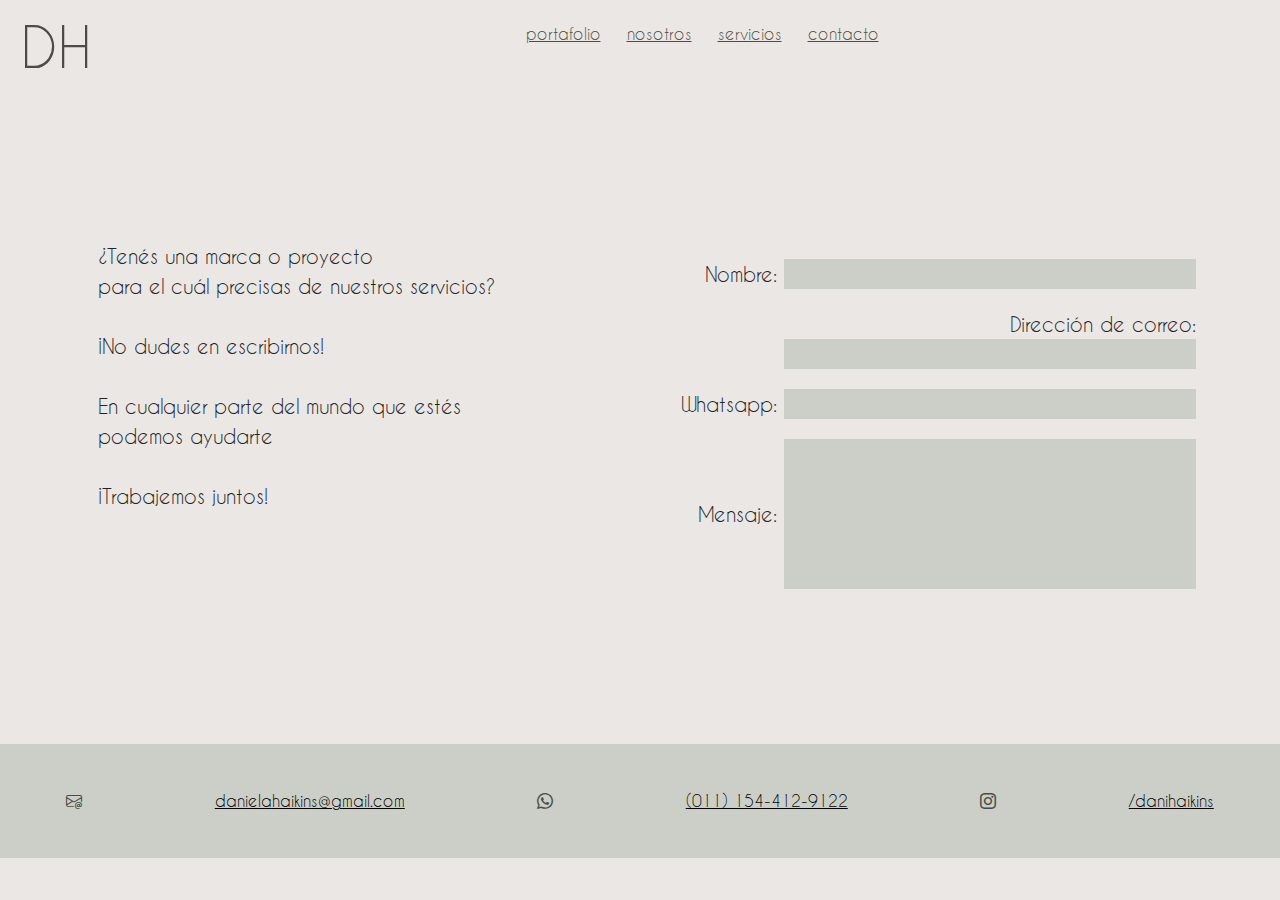
==== pages/contacto.html @ ae447a7d "first commit" ====
<!DOCTYPE html>
<html lang="en">
<head>
    <meta charset="UTF-8">
    <meta name="viewport" content="width=device-width, initial-scale=1.0">
    <link href="https://cdn.jsdelivr.net/npm/bootstrap@5.3.3/dist/css/bootstrap.min.css" rel="stylesheet" integrity="sha384-QWTKZyjpPEjISv5WaRU9OFeRpok6YctnYmDr5pNlyT2bRjXh0JMhjY6hW+ALEwIH" crossorigin="anonymous">
    <link rel="stylesheet" href="https://cdn.jsdelivr.net/npm/bootstrap-icons@1.11.3/font/bootstrap-icons.min.css">
    <link rel="stylesheet" href="../css/style.css">
    <title>contacto</title>
</head>
<body class="bodypages">
<header>
        
    <nav class="nav_bar_principal" class="navpages">
            <a href="../index.html" class="titulopages">
                <h1 class="titulopages">DH</h1></a>
     <section class="botones">
        <ul>
            <li><a href="portafolio.html" >portafolio</a></li>
            <li><a href="nosotros.html" >nosotros</a></li>
            <li><a href="servicios.html" >servicios</a></li>
            <li><a href="contacto.html" >contacto</a></li>
        </ul>
     </section> 
    </nav>
    
</header>
    
<main class="maincontact parrafoservicios textocontacto">
        <div class="text-contact"><p>
            ¿Tenés una marca o proyecto <br> 
            para el cuál 
            precisas de nuestros servicios?<br><br>
            ¡No dudes en escribirnos! <br><br>
            En cualquier parte del mundo que estés <br>
            podemos ayudarte <br><br>
            
            ¡Trabajemos juntos!</p>
        </div>
        <div class="formulario"> 
            <form action="">
                <div>
                    <label for="name">Nombre:</label>
                    <input type="text" id="name">
                </div>
                <div>
                    <label for="mail">Dirección de correo:</label> <input type="email" name="" id="mail">
                </div>
                <div>
                    <label for="whatsapp">Whatsapp:</label>
                    <input type="number" name="" id="whatsapp">
                </div>
                <div>
                    <label for="mensaje">Mensaje:</label>
                    <input type="text" name="" class="mensaje">
                </div>
            </form>
        </div>
    
</main>
   
    <section class="footercontacto">
<footer>
    <section class="botones">
        <i class="bi bi-envelope-at"></i> 
        <a href="">danielahaikins@gmail.com</a>
        <i class="bi bi-whatsapp"></i>
            <a href="">(011) 154-412-9122</a>
            <i class="bi bi-instagram"></i>
            <a href="http://www.instagram.com/danihaikins" target="_blank">/danihaikins</a>
    </section>       
</footer>
    </section>
    <script src="https://cdn.jsdelivr.net/npm/bootstrap@5.3.3/dist/js/bootstrap.bundle.min.js" integrity="sha384-YvpcrYf0tY3lHB60NNkmXc5s9fDVZLESaAA55NDzOxhy9GkcIdslK1eN7N6jIeHz" 
    crossorigin="anonymous"></script>
</body>
</html>
---- css/style.css ----
html,body {
    min-height: 100%;
}

@font-face {
    font-family: 'caviar';
    src: url('../assets/fonts/caviardreams.ttf');
}
@font-face {
    font-family: 'caviaritalic';
    src: url('../assets/fonts/caviardreams_Italic.ttf');
}
@font-face {
    font-family: 'louis';
    src: url(../assets/fonts/louis.ttf);
}
@font-face {
    font-family: 'caviarbold';
    src: url(../assets/fonts/caviarbold.ttf);
}

/* INDEX - ESTRUCTURA PRINCIPAL */
body {
    margin: 0;
    border-radius: 0%;
}

.bodyindex {
    background-color: #bcc1b7;
    flex-direction: column;
    justify-content: space-between;
    margin: 0;
   }




nav h1{
font-family: 'louis';
font-size: 60px;
padding: 20px 0 0 10px;
color: #4c4c45;
margin-left: 2%;
    
       }

nav ul {
list-style-type: none;


   }

nav ul li{
    display: inline-block;
       
    }
    
.botones{

    color: #4c4c45;
    font-family: 'caviar';
    margin: auto;
    

}


.botones li a {
    color: #4c4c45;
    padding: 0 10px;
    text-align: center;
}


   
      

.tituloindex {
    font-family: 'caviar';
    color: white;
    display: flex;
    text-align: left;
    margin-left: 2%;
    font-size: 187px;
    margin-right: -30%;
    width: max-content;
    margin-top: 5%;
   

}

.tituloindex_2 {
    font-family: 'caviar';
    color: #806b89;
    font-size: 75px;
    display: flex;
    text-align: center;
    position: absolute;
    width: max-content;
    margin-top: -9%;
    margin-left: 2%;
 
}
.imagenesindex {
    display: grid;
    grid-template-columns: repeat(4, 1fr);
    grid-template-rows: auto;
}


.text_center{
    text-align: center;
}
.text-right{
    text-align: right;
}

       .main {
           display: flex;
           align-items: center;
           
        }
        
        .main div img {
            width: auto;
            max-height: 49vh;
        }
        .invitacionindex {
            display: flex;
            justify-content: center;
            text-align: center;
            margin-right: 0%;
            align-items: center;
            

        }

        .boton_inv_index {
            color: white;
             font-family: 'caviar';
           font-size: 30px;
           align-items: center;
           padding: 5%;
           padding-top: 3%;
             

        }
        
footer a {
    color: #000;

    
    
}

footer {
    background-color: #cbcfc7;
          
     }

     .footerindex {
        background-color: #eae7e4;
     }
     footer .botones {
        text-align: center;
        justify-content: space-around;
        display: flex;
        margin: auto;
        padding: 45px 0;
        
        
    }

  

@media (max-width: 320px) {
    nav h1{
        font-family: 'louis';
        font-size: 30px;
        padding: 20px 0 0 10px;
        color: #4c4c45;
        margin-left: 6px;
            
               }
    .tituloindex {
                font-family: 'caviar';
                color: white;
                display: flex;
                text-align: left;
                margin-left: 2%;
                font-size: 36px;
                margin-right: -30%;
                width: max-content;
                margin-top: 5%;
                flex-direction: column;
               
            
            }

    .tituloindex_2 {
        font-family: 'caviar';
        color: #806b89;
        font-size: 15px;
        display: flex;
        text-align: center;
        position: absolute;
        width: max-content;
        margin-top: -9%;
        margin-left: 2%;
   
}
.text_center{
    text-align: center;
}
.text-right{
    text-align: left;
}
.botones li a{
    font-size: 8px;
   
    
}

header .botones {
    display: flex;
    text-align: right;
    align-items: right;
    justify-content: right;
     flex-direction: column;
}

.main {
    display: flex;
    align-items: center;
    
 }
.main div img {
    width: 100%;
    height: 100%;
   
}
.imagenesindex {
    display: grid;
    grid-template-columns: repeat(2, 1fr);
    row-gap: 8px;
    column-gap: 0%;
    padding: 0%;
   
}
.fotosindex {
    margin: 0%;
    padding: 0%;
}
.boton_inv_index {
    color: white;
     font-family: 'caviar';
   font-size: 15px;
   align-items: center;
   
   padding-top: 9%;
   padding-bottom: 12%;
}

footer .botones {
    display: flex;
    text-align: center;
    align-items: center;
    justify-content: center;
     margin: auto;
     flex-direction: column;
     gap: 27px;
    
}

.footerindex {
    display: flex;
    -ms-flex-direction: column;
    
}

    
    
    
}
    
    

/* SOBRE NOSOTROS */

.bodypages {
    background-color: #eae7e4;
}

.sobre_nosotros {
    font-size: 20px;
}


.nav_bar_principal {
    display: flex; 
}  
.nav_bar_principal h1 {
    margin: 0;
}
.titulopages{
    font-family: 'louis';
    font-size: 60px;
    padding: 6px 0 0 10px;
    color: #4c4c45;
    text-decoration: none;
       
           }

/* PORTAFOLIO  */


.botonesportafolio {
    color: black;
    font-family: 'caviar';
    margin: auto;}

.imagenesportafolio {
    display: flex;
    margin: auto;

    
}

.imagenesportafolio div {
    max-width: 100%;
    padding: 10px;
    padding-top: 50px;
    
}
.imagenesportafolio div img {
    max-width: 100%;
    padding-top: 20px;
    padding-bottom: 60px;
}
.mainportafolio {
    margin-top: 75px;
    margin-bottom: 40px;
}
/* NOSOTROS */
.parrafonosotros {
    margin: auto; 
    font-family: 'caviar';
    font-size: 18pt;
    margin-top: 100px;
    margin-left: 5px;
    
}
.parrafonosotros p {
    margin-left: 10px;
    
}
.nosotrostexto2{
    text-align: right;

}

.fundadoraydirectora {
    font-family: 'caviarbold';
    font-size: 20pt;
    margin-right: 155px;
    margin-left: 909px;
    margin-top: 50px;
    margin-bottom: -50px;
    color: #000;
  
}

#imagendani {
    max-width: 100%;
    padding-top: 20px;
    padding-bottom: 60px;
    margin-left: 3%;

}
.imagentexto {
    display: flex;
    
}
.imagentexto div {
    width: 50%
}

.imagentexto div p {
    margin: auto; 
    font-family: 'caviar';
    font-size: 17pt;
    text-align: center;
    margin-top: 100px;
    margin-left: 40px;
    
}

.quehacemos {
    display: flex;
    margin: auto; 
    font-family: 'caviar';
    font-size: 18pt;
    margin-top: -30px;
    margin-left: 3%;
    

}
.comolohacemos a {
    display: flex;
    margin: 50px 0 50px 0;
    font-style: 'caviarbold';
    margin-left: 3%;
    
}

/* SERVICIOS */

.parrafoservicios h2{
    font-size: 22px;
    color: #000;
    margin-left: 0%;

}
.parrafoservicios h3 {
    font-size: 22px;
    color: #000;
    margin-left: 0%;
}

.parrafoservicios {
    display: flex;
    font-family: 'caviar';
    font-size: 15pt;
    margin: 50px 10px 50px 10px;
    
}

.imagenservicios {
    display: inline-block;
    margin-bottom: 50px;
    margin-left: 1%;
}

.carousel {
    width: 50%;
    height: 50%;
   
}


/* CONTACTO */

.textocontacto {
    display: flex

}
.textocontacto main p{
    display: flex;
    position: relative;

}
.text-contact {
    text-align: cleft;
    margin-top: -8%;
    margin-left: 7%;
}
.formulario {
    text-align: right;
    margin-right: 8%;
    
}

.maincontact {
    display: flex;
    align-items: center;
    padding-bottom: 65px;
    padding-top: 125px;
    
 }
 .maincontact div {
    top: 50%;
    width: 105%;
    margin-bottom: 20px;
    
    
}
input{
    border: none;
    background-color: #cbcfc7;
    width: 412px;
    height: 30px;
}
.mensaje {
    height: 150px;
}
.footercontacto {
    margin-bottom: 0%;
}
@media (max-width: 320px) {

    .titulopages{
        font-family: 'louis';
        font-size: 30px;
        padding: 8px 0 0 5px;
        color: #4c4c45;
        text-decoration: none;
           
               }

    .maincontact {
        display: flex;
        flex-direction: column;
    }
        
    .text-contact {
        text-align: cleft;
        margin-top: -36%;
        margin-left: 7%;
    }

    .formulario {
        text-align: left;
        margin-right: 8%;
        margin-left: 14%;
        margin-right: 14%;
        
    }


}
/* FOTOGRAFIAS */

.imagenes_fotografia {
    display: grid;
    grid-template-columns: repeat(4, 1fr);
    grid-template-rows: auto;
    gap: 10px;

}
.contenedor_de_imagenes img {
    width: 100%;
    height: 100%;
}

.titulos_fotografia {
    font-family: 'caviar';
    color: #806b89;
    font-size: 25px;
    display: flex;
}
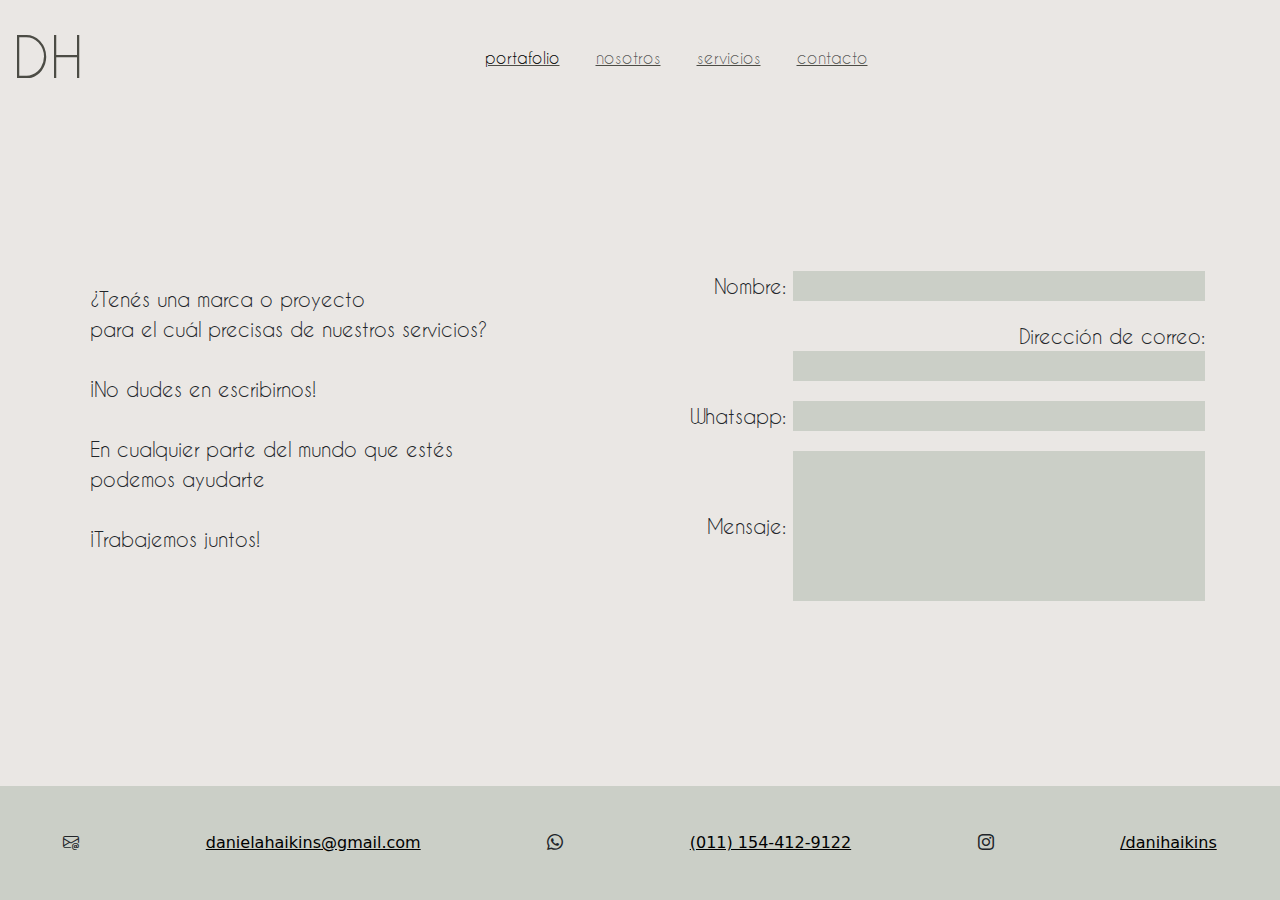
==== commit fa786744: "cambios" ====
--- a/pages/contacto.html
+++ b/pages/contacto.html
@@ -8,26 +8,44 @@
     <link rel="stylesheet" href="../css/style.css">
     <title>contacto</title>
 </head>
-<body class="bodypages">
+
+<body class="body_pages">
 <header>
-        
-    <nav class="nav_bar_principal" class="navpages">
-            <a href="../index.html" class="titulopages">
-                <h1 class="titulopages">DH</h1></a>
-     <section class="botones">
-        <ul>
-            <li><a href="portafolio.html" >portafolio</a></li>
-            <li><a href="nosotros.html" >nosotros</a></li>
-            <li><a href="servicios.html" >servicios</a></li>
-            <li><a href="contacto.html" >contacto</a></li>
-        </ul>
-     </section> 
-    </nav>
+    <nav class="navbar  navbar-expand-md">
+        <div class="container-fluid">
+          <a class="navbar-brand" href="../index.html">DH</a>
+          <button class="navbar-toggler" type="button" data-bs-toggle="offcanvas" data-bs-target="#offcanvasNavbar" aria-controls="offcanvasNavbar" aria-label="Toggle navigation">
+            <span class="navbar-toggler-icon"></span>
+          </button>
+          <div class="offcanvas offcanvas-end" tabindex="-1" id="offcanvasNavbar" aria-labelledby="offcanvasNavbarLabel">
+            <div class="offcanvas-header">
+              <h5 class="offcanvas-title" id="offcanvasNavbarLabel">DH</h5>
+              <button type="button" class="btn-close" data-bs-dismiss="offcanvas" aria-label="Close"></button>
+            </div>
+            <div class="offcanvas-body">
+              <ul class="navbar-nav justify-content-center flex-grow-1 pe-3">
+                <li class="nav-item">
+                  <a class="nav-link active" aria-current="page" href="../pages/portafolio.html">portafolio</a>
+                </li>
+                <li class="nav-item">
+                  <a class="nav-link" href="../pages/nosotros.html">nosotros</a>
+                </li>
+                <li class="nav-item">
+                    <a class="nav-link" href="../pages/servicios.html">servicios</a>
+                  </li>
+                <li class="nav-item">
+                    <a class="nav-link" href="../pages/contacto.html">contacto</a>
+                  </li>
+              </ul>
+            </div>
+          </div>
+        </div>
+      </nav>
     
 </header>
     
-<main class="maincontact parrafoservicios textocontacto">
-        <div class="text-contact"><p>
+<main class="main_contact">
+        <div class="text_contact"><p>
             ¿Tenés una marca o proyecto <br> 
             para el cuál 
             precisas de nuestros servicios?<br><br>
@@ -40,38 +58,44 @@
         <div class="formulario"> 
             <form action="">
                 <div>
-                    <label for="name">Nombre:</label>
-                    <input type="text" id="name">
+                     <label for="name">Nombre:</label>
+                     <input type="text" id="name">
                 </div>
                 <div>
-                    <label for="mail">Dirección de correo:</label> <input type="email" name="" id="mail">
+                     <label for="mail">Dirección de correo:</label> <input type="email" name="" id="mail">
                 </div>
                 <div>
-                    <label for="whatsapp">Whatsapp:</label>
-                    <input type="number" name="" id="whatsapp">
+                     <label for="whatsapp">Whatsapp:</label>
+                     <input type="number" name="" id="whatsapp">
                 </div>
                 <div>
-                    <label for="mensaje">Mensaje:</label>
-                    <input type="text" name="" class="mensaje">
+                     <label for="mensaje">Mensaje:</label>
+                     <input type="text" name="" class="mensaje">
                 </div>
             </form>
         </div>
     
 </main>
    
-    <section class="footercontacto">
+    
+
+
 <footer>
-    <section class="botones">
-        <i class="bi bi-envelope-at"></i> 
-        <a href="">danielahaikins@gmail.com</a>
-        <i class="bi bi-whatsapp"></i>
-            <a href="">(011) 154-412-9122</a>
-            <i class="bi bi-instagram"></i>
-            <a href="http://www.instagram.com/danihaikins" target="_blank">/danihaikins</a>
-    </section>       
+        <section class="footer_contacto">
+             <section class="botones">
+                 <i class="bi bi-envelope-at"></i> 
+                 <a href="">danielahaikins@gmail.com</a>
+                 <i class="bi bi-whatsapp"></i>
+                 <a href="">(011) 154-412-9122</a>
+                 <i class="bi bi-instagram"></i>
+                 <a href="http://www.instagram.com/danihaikins" target="_blank">/danihaikins</a>
+             </section>  
+         </section>
+                 
 </footer>
-    </section>
-    <script src="https://cdn.jsdelivr.net/npm/bootstrap@5.3.3/dist/js/bootstrap.bundle.min.js" integrity="sha384-YvpcrYf0tY3lHB60NNkmXc5s9fDVZLESaAA55NDzOxhy9GkcIdslK1eN7N6jIeHz" 
-    crossorigin="anonymous"></script>
+
+
+<script src="https://cdn.jsdelivr.net/npm/bootstrap@5.3.3/dist/js/bootstrap.bundle.min.js" integrity="sha384-YvpcrYf0tY3lHB60NNkmXc5s9fDVZLESaAA55NDzOxhy9GkcIdslK1eN7N6jIeHz" 
+crossorigin="anonymous"></script>
 </body>
 </html>--- a/css/style.css
+++ b/css/style.css
@@ -25,7 +25,7 @@
     border-radius: 0%;
 }
 
-.bodyindex {
+.body_index {
     background-color: #bcc1b7;
     flex-direction: column;
     justify-content: space-between;
@@ -33,49 +33,46 @@
    }
 
 
-
-
-nav h1{
-font-family: 'louis';
-font-size: 60px;
-padding: 20px 0 0 10px;
-color: #4c4c45;
-margin-left: 2%;
-    
-       }
-
-nav ul {
-list-style-type: none;
-
-
-   }
-
-nav ul li{
-    display: inline-block;
-       
-    }
-    
-.botones{
-
-    color: #4c4c45;
-    font-family: 'caviar';
-    margin: auto;
-    
-
-}
-
-
-.botones li a {
-    color: #4c4c45;
-    padding: 0 10px;
-    text-align: center;
-}
-
-
-   
-      
-
-.tituloindex {
+.container-fluid {
+    background-color: #eae7e4;
+    
+    
+}
+
+.navbar-brand {
+    font-family: 'louis';
+    font-size: 60px;
+    color: #4c4c45;
+}
+.navbar_brand_nosotros {
+    font-family: 'louis';
+    font-size: 60px;
+    color: #4c4c45;
+    text-decoration: none;
+}
+
+.nav-item {
+    color: #4c4c45;
+    font-family: 'caviar';
+   text-decoration-line: underline;
+   padding: 0 10px;
+
+}
+
+.offcanvas-title {
+    font-family: 'louis';
+    font-size: 60px;
+    color: #4c4c45;
+
+}
+
+.offcanvas {
+    background-color: #eae7e4;
+}
+
+
+
+.titulo_index {
     font-family: 'caviar';
     color: white;
     display: flex;
@@ -89,7 +86,7 @@
 
 }
 
-.tituloindex_2 {
+.titulo_index_2 {
     font-family: 'caviar';
     color: #806b89;
     font-size: 75px;
@@ -101,7 +98,7 @@
     margin-left: 2%;
  
 }
-.imagenesindex {
+.imagenes_index {
     display: grid;
     grid-template-columns: repeat(4, 1fr);
     grid-template-rows: auto;
@@ -125,7 +122,7 @@
             width: auto;
             max-height: 49vh;
         }
-        .invitacionindex {
+        .invitacion_index {
             display: flex;
             justify-content: center;
             text-align: center;
@@ -148,9 +145,6 @@
         
 footer a {
     color: #000;
-
-    
-    
 }
 
 footer {
@@ -158,7 +152,7 @@
           
      }
 
-     .footerindex {
+     .footer_index {
         background-color: #eae7e4;
      }
      footer .botones {
@@ -174,15 +168,8 @@
   
 
 @media (max-width: 320px) {
-    nav h1{
-        font-family: 'louis';
-        font-size: 30px;
-        padding: 20px 0 0 10px;
-        color: #4c4c45;
-        margin-left: 6px;
-            
-               }
-    .tituloindex {
+
+    .titulo_index {
                 font-family: 'caviar';
                 color: white;
                 display: flex;
@@ -197,7 +184,7 @@
             
             }
 
-    .tituloindex_2 {
+    .titulo_index_2 {
         font-family: 'caviar';
         color: #806b89;
         font-size: 15px;
@@ -215,19 +202,9 @@
 .text-right{
     text-align: left;
 }
-.botones li a{
-    font-size: 8px;
-   
-    
-}
-
-header .botones {
-    display: flex;
-    text-align: right;
-    align-items: right;
-    justify-content: right;
-     flex-direction: column;
-}
+
+
+
 
 .main {
     display: flex;
@@ -239,7 +216,7 @@
     height: 100%;
    
 }
-.imagenesindex {
+.imagenes_index {
     display: grid;
     grid-template-columns: repeat(2, 1fr);
     row-gap: 8px;
@@ -247,7 +224,7 @@
     padding: 0%;
    
 }
-.fotosindex {
+.fotos_index {
     margin: 0%;
     padding: 0%;
 }
@@ -272,7 +249,7 @@
     
 }
 
-.footerindex {
+.footer_index {
     display: flex;
     -ms-flex-direction: column;
     
@@ -285,9 +262,9 @@
     
     
 
-/* SOBRE NOSOTROS */
-
-.bodypages {
+/* NOSOTROS */
+
+.body_pages {
     background-color: #eae7e4;
 }
 
@@ -296,96 +273,84 @@
 }
 
 
-.nav_bar_principal {
-    display: flex; 
-}  
-.nav_bar_principal h1 {
-    margin: 0;
-}
-.titulopages{
-    font-family: 'louis';
-    font-size: 60px;
-    padding: 6px 0 0 10px;
-    color: #4c4c45;
-    text-decoration: none;
-       
-           }
-
 /* PORTAFOLIO  */
 
 
-.botonesportafolio {
-    color: black;
-    font-family: 'caviar';
-    margin: auto;}
-
-.imagenesportafolio {
-    display: flex;
+.botones_portafolio {
+    color: #4c4c45;
+    font-family: 'caviarbold';
     margin: auto;
-
-    
-}
-
-.imagenesportafolio div {
+    
+}
+
+.imagenes_portafolio {
+    display: flex;
+    margin: auto;
+
+    
+}
+
+.imagenes_portafolio div {
     max-width: 100%;
     padding: 10px;
     padding-top: 50px;
     
 }
-.imagenesportafolio div img {
+.imagenes_portafolio div img {
     max-width: 100%;
     padding-top: 20px;
     padding-bottom: 60px;
 }
-.mainportafolio {
+.main_portafolio {
     margin-top: 75px;
     margin-bottom: 40px;
 }
 /* NOSOTROS */
-.parrafonosotros {
+.parrafo_nosotros {
     margin: auto; 
     font-family: 'caviar';
     font-size: 18pt;
     margin-top: 100px;
     margin-left: 5px;
-    
-}
-.parrafonosotros p {
+    color: #4c4c45;
+    
+}
+.parrafo_nosotros p {
     margin-left: 10px;
     
 }
-.nosotrostexto2{
+.nosotros_texto_2{
     text-align: right;
 
 }
 
-.fundadoraydirectora {
+.fundadora_y_directora {
     font-family: 'caviarbold';
     font-size: 20pt;
     margin-right: 155px;
-    margin-left: 909px;
+    margin-left: 1100px;
     margin-top: 50px;
     margin-bottom: -50px;
-    color: #000;
+    color: #4c4c45;
   
 }
 
-#imagendani {
+#imagen_dani {
     max-width: 100%;
     padding-top: 20px;
     padding-bottom: 60px;
     margin-left: 3%;
 
 }
-.imagentexto {
-    display: flex;
-    
-}
-.imagentexto div {
+.imagen_texto {
+    display: flex;
+    
+}
+.imagen_texto div {
     width: 50%
 }
 
-.imagentexto div p {
+.imagen_texto div p {
     margin: auto; 
     font-family: 'caviar';
     font-size: 17pt;
@@ -395,89 +360,110 @@
     
 }
 
-.quehacemos {
+.que_hacemos {
     display: flex;
     margin: auto; 
     font-family: 'caviar';
-    font-size: 18pt;
+    font-size: 15pt;
     margin-top: -30px;
     margin-left: 3%;
-    
-
-}
-.comolohacemos a {
+    color: #4c4c45;
+    flex-direction: column;
+    
+
+}
+.que_hacemos h3{
+    font-family: 'caviarbold';
+}
+
+.como_lo_hacemos a {
     display: flex;
     margin: 50px 0 50px 0;
-    font-style: 'caviarbold';
+    font-family: 'caviarbold';
     margin-left: 3%;
+    font-size: 15pt;
+    text-decoration: none;
+    color: #4c4c45;
     
 }
 
 /* SERVICIOS */
 
-.parrafoservicios h2{
+.parrafo_servicios h2{
     font-size: 22px;
-    color: #000;
+    color: #4c4c45;
     margin-left: 0%;
-
-}
-.parrafoservicios h3 {
+    font-family: 'caviarbold';
+   
+
+}
+.parrafo_servicios h3 {
     font-size: 22px;
-    color: #000;
+    color: #4c4c45;
     margin-left: 0%;
-}
-
-.parrafoservicios {
+    font-family: 'caviarbold';
+}
+.parrafo_servicios h4 {
+    font-size: 22px;
+    color: #4c4c45;
+    margin-left: 0%;
+    font-family: 'caviarbold';
+}
+
+.parrafo_servicios {
     display: flex;
     font-family: 'caviar';
     font-size: 15pt;
     margin: 50px 10px 50px 10px;
-    
-}
-
-.imagenservicios {
-    display: inline-block;
-    margin-bottom: 50px;
-    margin-left: 1%;
-}
+    justify-content: center;
+    flex-direction: column;
+    
+}
+
 
 .carousel {
     width: 50%;
     height: 50%;
    
 }
-
+.contenedor_carousel {
+    display: flex;
+    justify-content: center;
+}
 
 /* CONTACTO */
 
-.textocontacto {
-    display: flex
-
-}
-.textocontacto main p{
-    display: flex;
-    position: relative;
-
-}
-.text-contact {
+
+.text_contact {
+    display: flex;
+    font-family: 'caviar';
+    font-size: 15pt;
+    margin: 50px 10px 50px 10px;
+    
+    
+}
+
+.text_contact {
     text-align: cleft;
-    margin-top: -8%;
+    margin-top: -3%;
     margin-left: 7%;
 }
 .formulario {
     text-align: right;
     margin-right: 8%;
-    
-}
-
-.maincontact {
+    font-family: 'caviar';
+    font-size: 15pt;
+    
+}
+
+.main_contact {
     display: flex;
     align-items: center;
-    padding-bottom: 65px;
-    padding-top: 125px;
+    padding-bottom: 145px;
+    padding-top: 155px;
     
  }
- .maincontact div {
+ .main_contact div {
     top: 50%;
     width: 105%;
     margin-bottom: 20px;
@@ -493,12 +479,14 @@
 .mensaje {
     height: 150px;
 }
-.footercontacto {
+.footer_contacto {
     margin-bottom: 0%;
-}
+
+}
+
 @media (max-width: 320px) {
 
-    .titulopages{
+    .titulo_pages{
         font-family: 'louis';
         font-size: 30px;
         padding: 8px 0 0 5px;
@@ -507,12 +495,12 @@
            
                }
 
-    .maincontact {
+    .main_contact {
         display: flex;
         flex-direction: column;
     }
         
-    .text-contact {
+    .text_contact {
         text-align: cleft;
         margin-top: -36%;
         margin-left: 7%;
